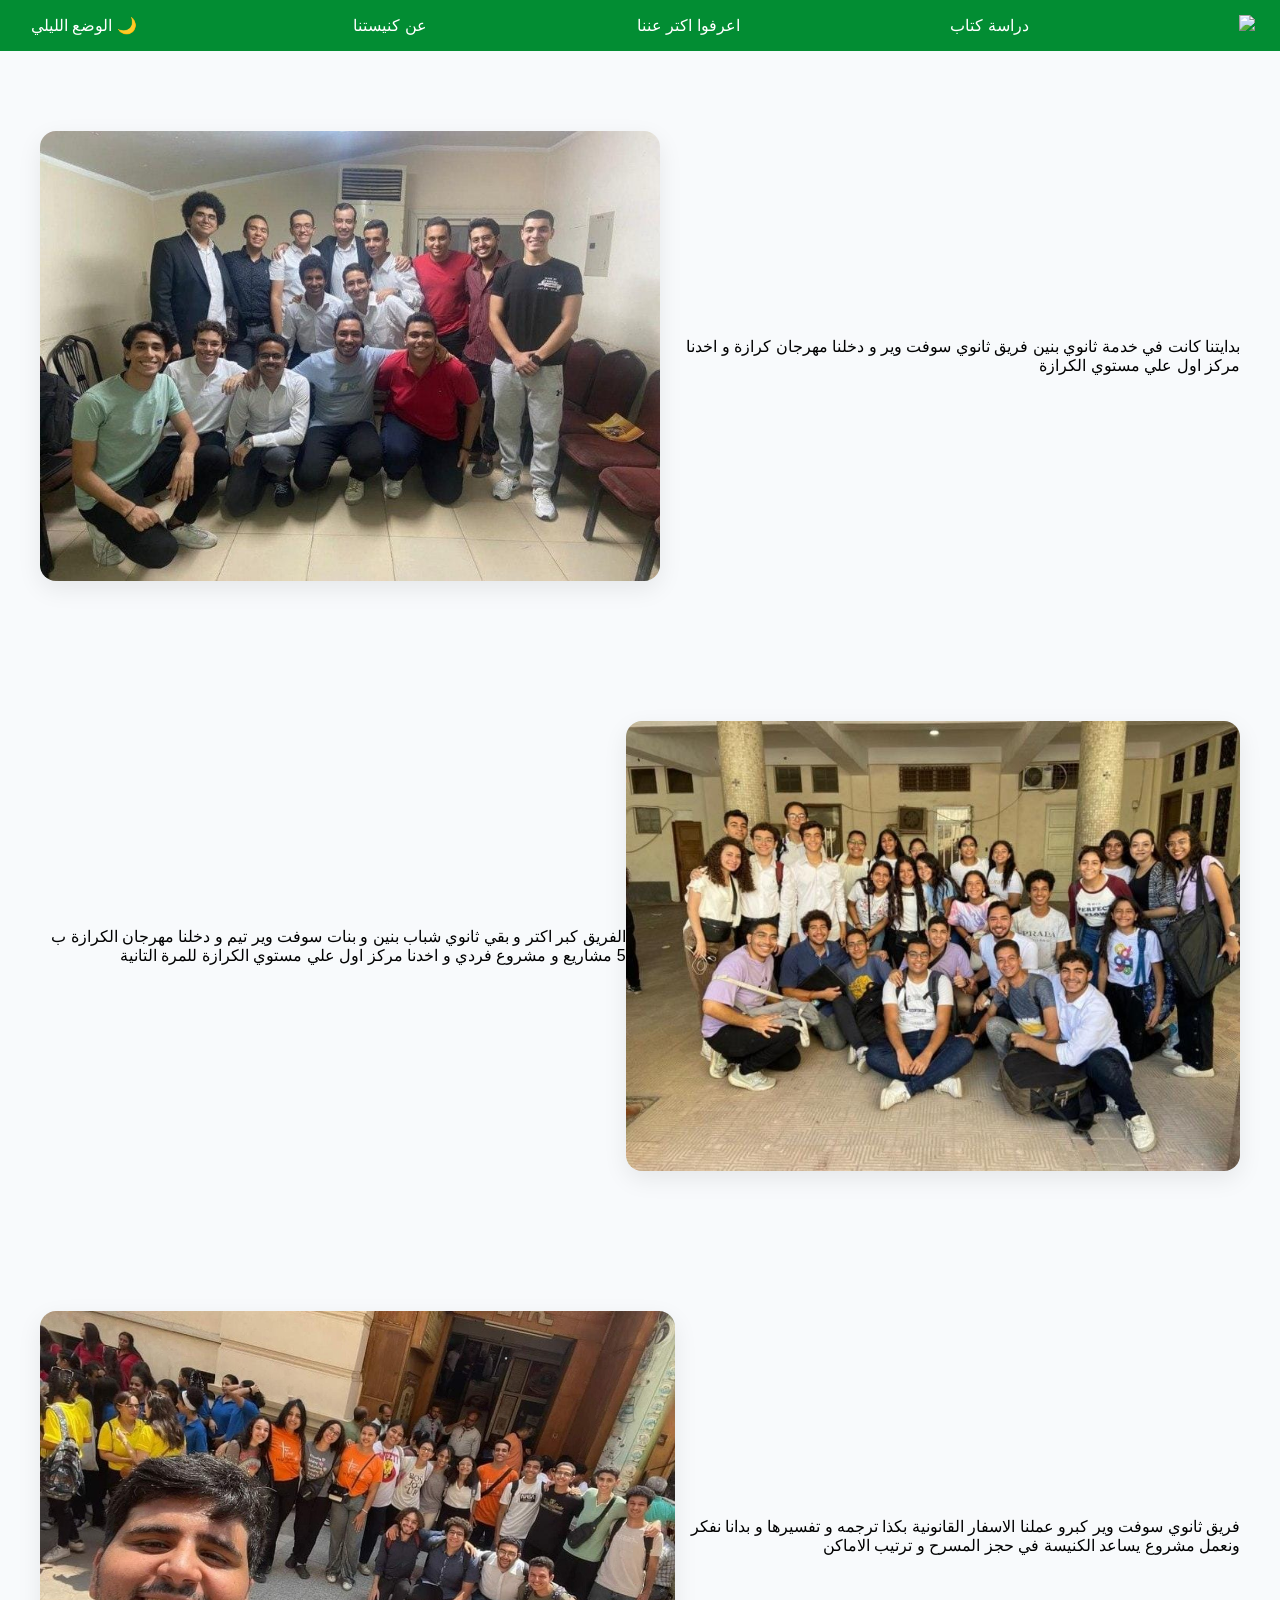
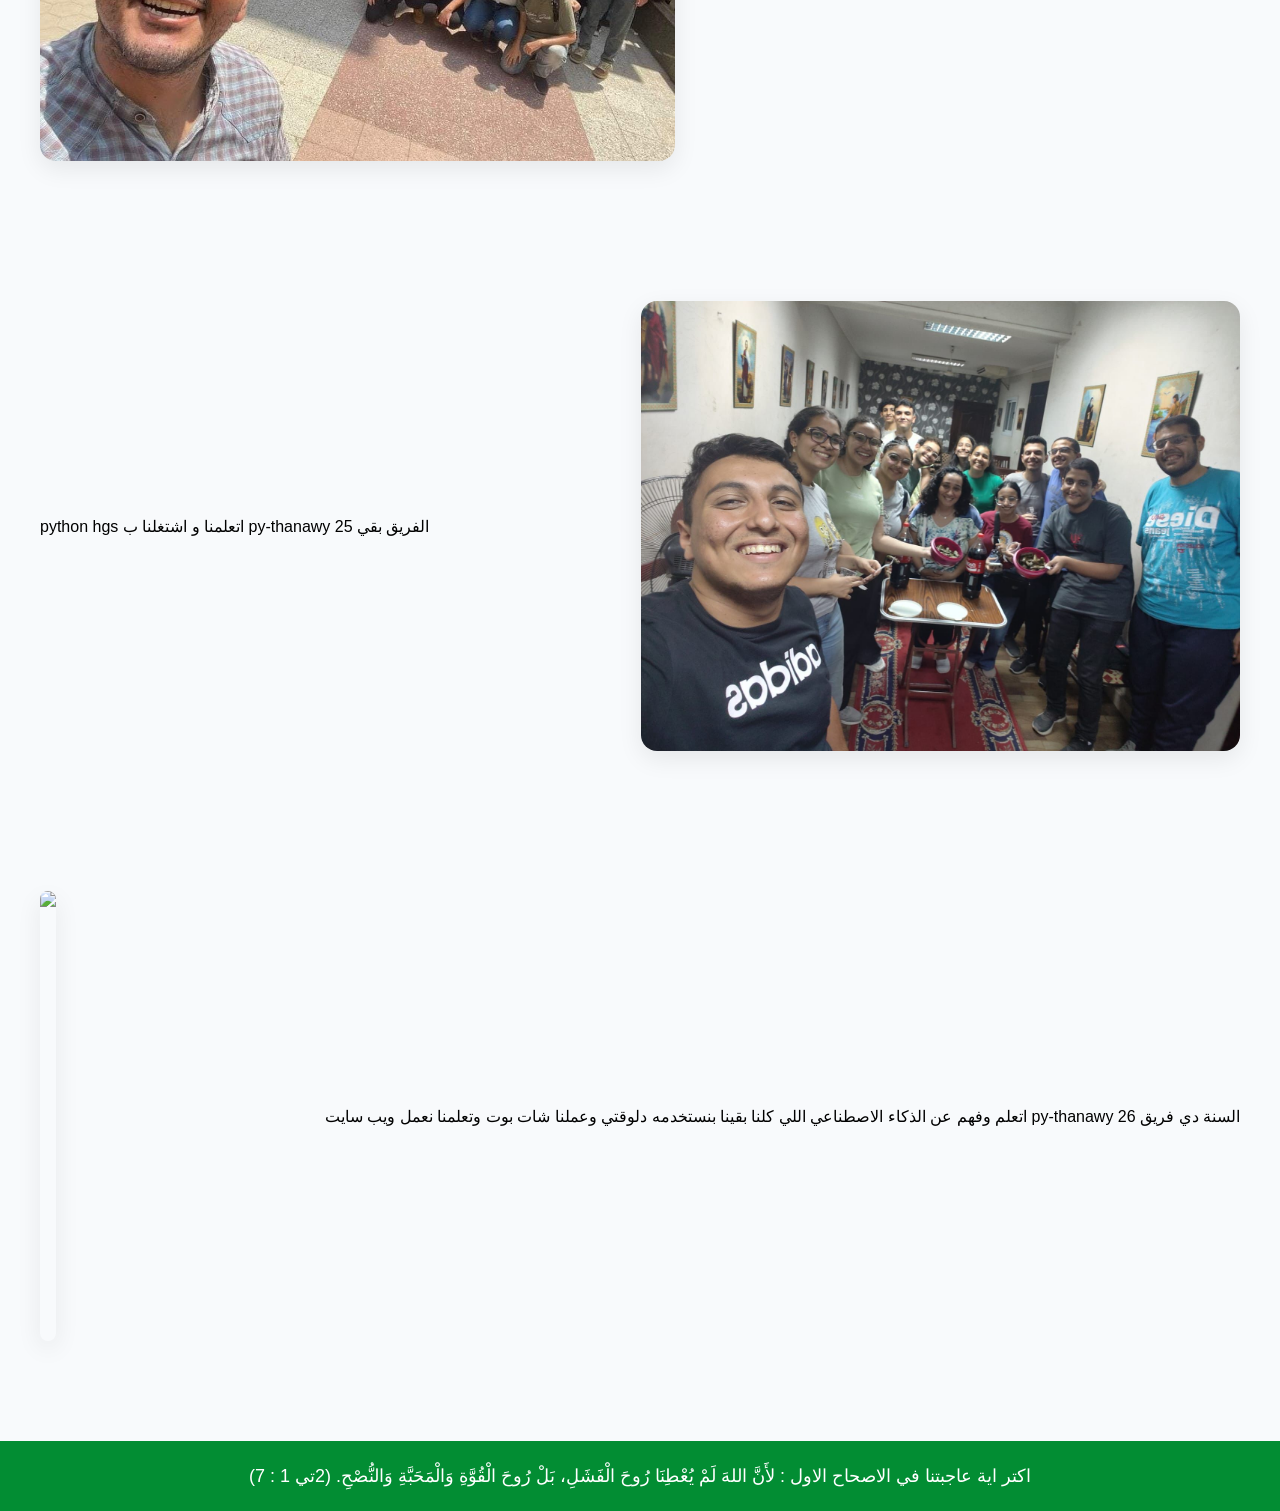
==== aboutUS.html @ cbc5242c "adding about us page and dark mode enhancements" ====
<!DOCTYPE html>
<html lang="ar" dir="rtl">
<head>
    <meta charset="UTF-8">
    <meta name="viewport" content="width=device-width, initial-scale=1.0">
    <title>2تي 1</title>
    <link rel="stylesheet" href="style.css">
</head>
<body>

 <nav class="navbar">
        <ul>
            <div class="logo">
                <a href="index.html"><img src="images/pythonaly_meetings_logo_fixed.svg" class="logoImg"></a>
            </div>
            <li><a href="mocdma  2THI.html">دراسة كتاب</a></li>
            <li><a href="aboutUS.html">اعرفوا اكتر عننا</a></li>
            <li><a href="#">عن كنيستنا</a></li>
            <li><button id="darkmodebtn">🌙الوضع الليلي</button></li>
        </ul>
    </nav>
    <div class="sec-1">
        <p class="sec1Text">
            بدايتنا كانت في خدمة ثانوي بنين فريق ثانوي سوفت وير و دخلنا مهرجان كرازة و اخدنا مركز اول علي مستوي الكرازة
        </p>
        <img src="images/2022.jpeg" class="sec1Img">
    </div>
    <div class="sec-2">
                <img src="images/2023.jpeg" class="sec2Img">

      <p class="sec1Text">
        الفريق كبر اكتر و بقي ثانوي شباب  بنين و بنات سوفت وير تيم و دخلنا مهرجان الكرازة ب 5 مشاريع و مشروع فردي و اخدنا مركز اول علي مستوي الكرازة للمرة التانية
        </p>
    </div>
    <div class="sec-1">
     <p class="sec1Text">فريق ثانوي سوفت وير كبرو عملنا الاسفار القانونية بكذا ترجمه و تفسيرها و بدانا نفكر ونعمل مشروع يساعد الكنيسة في حجز المسرح و ترتيب الاماكن </p>
     <img src="images/2024.jpeg" class="sec1Img">
    </div>
    <div class="sec-2">
     <img src="images/2025.jpeg" class="sec2Img">
     <p class="sec1Text"> الفريق بقي py-thanawy 25 اتعلمنا و اشتغلنا ب python hgs </p>
    </div>
    <div class="sec-1">
     <p class="sec1Text"> السنة دي فريق py-thanawy 26 اتعلم وفهم عن الذكاء الاصطناعي اللي كلنا بقينا بنستخدمه دلوقتي وعملنا شات بوت وتعلمنا نعمل ويب سايت </p>
     <img src="images/" class="sec1Img">
     
    </div>
        <footer class="footer">
        <p>اكتر اية عاجبتنا في الاصحاح الاول : لأَنَّ اللهَ لَمْ يُعْطِنَا رُوحَ الْفَشَلِ، بَلْ رُوحَ الْقُوَّةِ وَالْمَحَبَّةِ وَالنُّصْحِ. <span>(2تي 1 : 7)</span></p>
    </footer>
<script src="script.js"></script>
</body>
</html>
---- style.css ----
* {
    margin: 0;
}

body {
    font-family: 'Segoe UI', Tahoma, Geneva, Verdana, sans-serif;
    background-color: #f8fafc;
    background-color: var(--bg);
}

:root{
    --bg: #f8fafc;
}
body.dark{
    --bg: #0f172a;
}

body.dark {
    background-color: #0f172a;
}


.navbar ul {
    display: flex;
    justify-content: space-between;
    align-items: center;
    list-style: none;
    padding: 15px 25px;
    background-color: #028D33;
}

.navbar li {
    font-size: 16px;
}

.navbar a {
    text-decoration: none;
    color: white;
}

.navbar a:hover {
    color: red;
}

.logo {
    display: flex;
    align-items: center;
}

.logoImg {
    height: 65px;
    width: auto;
}

#darkmodebtn{
    background-color: #028D33;
    border: none;
    color: white;
    font-size: 16px;
    cursor: pointer;
}


.main {
    display: flex;
    justify-content: space-between;
    align-items: center;
    gap: 40px;
    padding: 50px 30px;
    flex-wrap: wrap;
}

.mainImg {
    height: 500px;
    width: auto;
}

.intro {
    max-width: 500px;
}

.intro h1 {
    font-size: 25px;
    color: #028D33;
    margin-bottom: 15px;
}

.intro p {
    font-size: 17px;
    color: red;
}

footer{
    background-color: #028D33;
    color: white;
    text-align: center;
    padding: 20px;
    margin-top: 40px;
}

footer p {
    margin: 4px 0;
    font-size: 18px;
}

.title {
    background: #028D33;
    color: white;
    padding: 40px 20px;
    text-align: center;
    border-radius: 16px;
    margin: 20px auto;
    max-width: 800px;
}

.title h1 {
    font-size: 28px;
    color: white;
    margin-bottom: 10px;
}

.title p {
    font-size: 16px;
    margin-top: 4px;
}

.reading {
    background-color: var(--bg);
    border: 1px solid #e2e8f0;
    border-radius: 12px;
    padding: 30px 25px;
    margin: 25px auto;
    box-shadow: 0 1px 3px rgba(0, 0, 0, 0.06);
}

.reading h3 {
    color: #028D33;
    font-size: 17px;
    margin: 22px 20px 12px 20px;
    padding-bottom: 6px;
    border-bottom: 4px solid #e2e8f0;
}

.verse {
    font-size: 18px;
    margin-bottom: 8px;
    color: #028D33;
}

.num {
    color: red;
    font-weight: bold;
    font-size: 14px;
    margin-left: 6px;
}
.section-title {
    font-size: 22px;
    color: #028D33;
    text-align: center;
    margin: 30px auto 15px auto;
    padding-bottom: 10px;
    border-bottom: 3px solid red;
    max-width: 900px;
}

.boxs {
    display: grid;
    grid-template-columns: repeat(auto-fit, minmax(500px, 1fr));
    gap: 18px;
    margin: 0 auto 40px auto;
    padding: 0 20px;
}

.box {
    background-color: var(--bg);
    border: 1px solid #e2e8f0;
    border-radius: 10px;
    padding: 20px;
    text-align: right;
    transition: 0.2s;
}

.box:hover {
    transform: translateY(-3px);
}

.box h1 {
    font-size: 20px;
    color: #028D33;
    margin-bottom: 10px;
}

.box p, ul{
    font-size: 18px;
    color: #475569;
}
.subtitle{
    color: rgb(63, 60, 60);
    font-size: 20px;
    font-weight: bold;
}
a{
    text-decoration: none;
}

.buttons{
    display: flex;
    justify-content: center;
}
.nextbtn {
    display: block;
    margin: 0 20px 40px;
    background-color: #028D33;
    color: white;
    border: none;
    padding: 12px 30px;
    border-radius: 8px;
    font-size: 16px;
    cursor: pointer;
}

.nextbtn:hover {
    transform: translateY(-2px);
}
.sec-1, .sec-2 {
    display: flex;
    justify-content: space-between;
    align-items: center;
    padding: 60px 40px;
    margin: 20px auto;
}

.sec1-text p , .sec2-text p {
    color: #475569;
    font-size: 16px;
}

.sec1Img , .sec2Img {
    height: 450px;
    width: auto;
    border-radius: 16px;
    box-shadow: 0 8px 24px rgba(0, 0, 0, 0.08);
}
.sec1Img:hover {
 transform: translate(-3px);
}

/*Responsive Design*/
@media (max-width: 1024px) {

    .boxs {
        grid-template-columns: repeat(2, 1fr);
    }

    .mainImg {
        height: 350px;
    }
}

@media (max-width: 700px) {

    .navbar ul {
        flex-wrap: wrap;
        gap: 10px;
        padding: 12px 15px;
    }

    .navbar li {
        font-size: 13px;
    }

    .logoImg {
        height: 40px;
    }

    #darkmodebtn {
        font-size: 13px;
        padding: 6px 10px;
    }

    .main {
        flex-direction: column;
        text-align: center;
        padding: 30px 20px;
    }

    .mainImg {
        height: 220px;
    }

    .intro h1 {
        font-size: 20px;
    }

    .intro p {
        font-size: 15px;
    }

    .title {
        padding: 25px 15px;
        margin: 15px auto;
    }

    .title h1 {
        font-size: 20px;
    }

    .title p {
        font-size: 14px;
    }

    .reading {
        padding: 20px 15px;
        margin: 15px auto;
    }

    .reading h3 {
        font-size: 15px;
        margin: 18px 8px 10px 8px;
    }

    .verse {
        font-size: 15px;
    }

    .section-title {
        font-size: 18px;
    }

    .boxs {
        grid-template-columns: 1fr;
        padding: 0 15px;
    }

    .box h1 {
        font-size: 17px;
    }

    .box p, ul {
        font-size: 15px;
    }

    .subtitle {
        font-size: 17px;
    }

    .nextbtn {
        padding: 10px 20px;
        font-size: 14px;
    }

    footer p {
        font-size: 14px;
    }
}

@media (max-width: 480px) {

    .navbar ul {
        justify-content: center;
        text-align: center;
    }

    .logoImg {
        height: 32px;
    }

    .title h1 {
        font-size: 17px;
    }

    .intro h1 {
        font-size: 18px;
    }

    .mainImg {
        height: 160px;
    }

    .verse {
        font-size: 14px;
    }

    .box h1 {
        font-size: 15px;
    }

    .box p, ul {
        font-size: 14px;
    }

    .nextbtn {
        width: 100%;
        padding: 10px;
    }
}

@media (max-width: 360px) {

    .title h1 {
        font-size: 15px;
    }

    .intro h1 {
        font-size: 16px;
    }

    .verse {
        font-size: 13px;
    }

    .box h1 {
        font-size: 14px;
    }
}
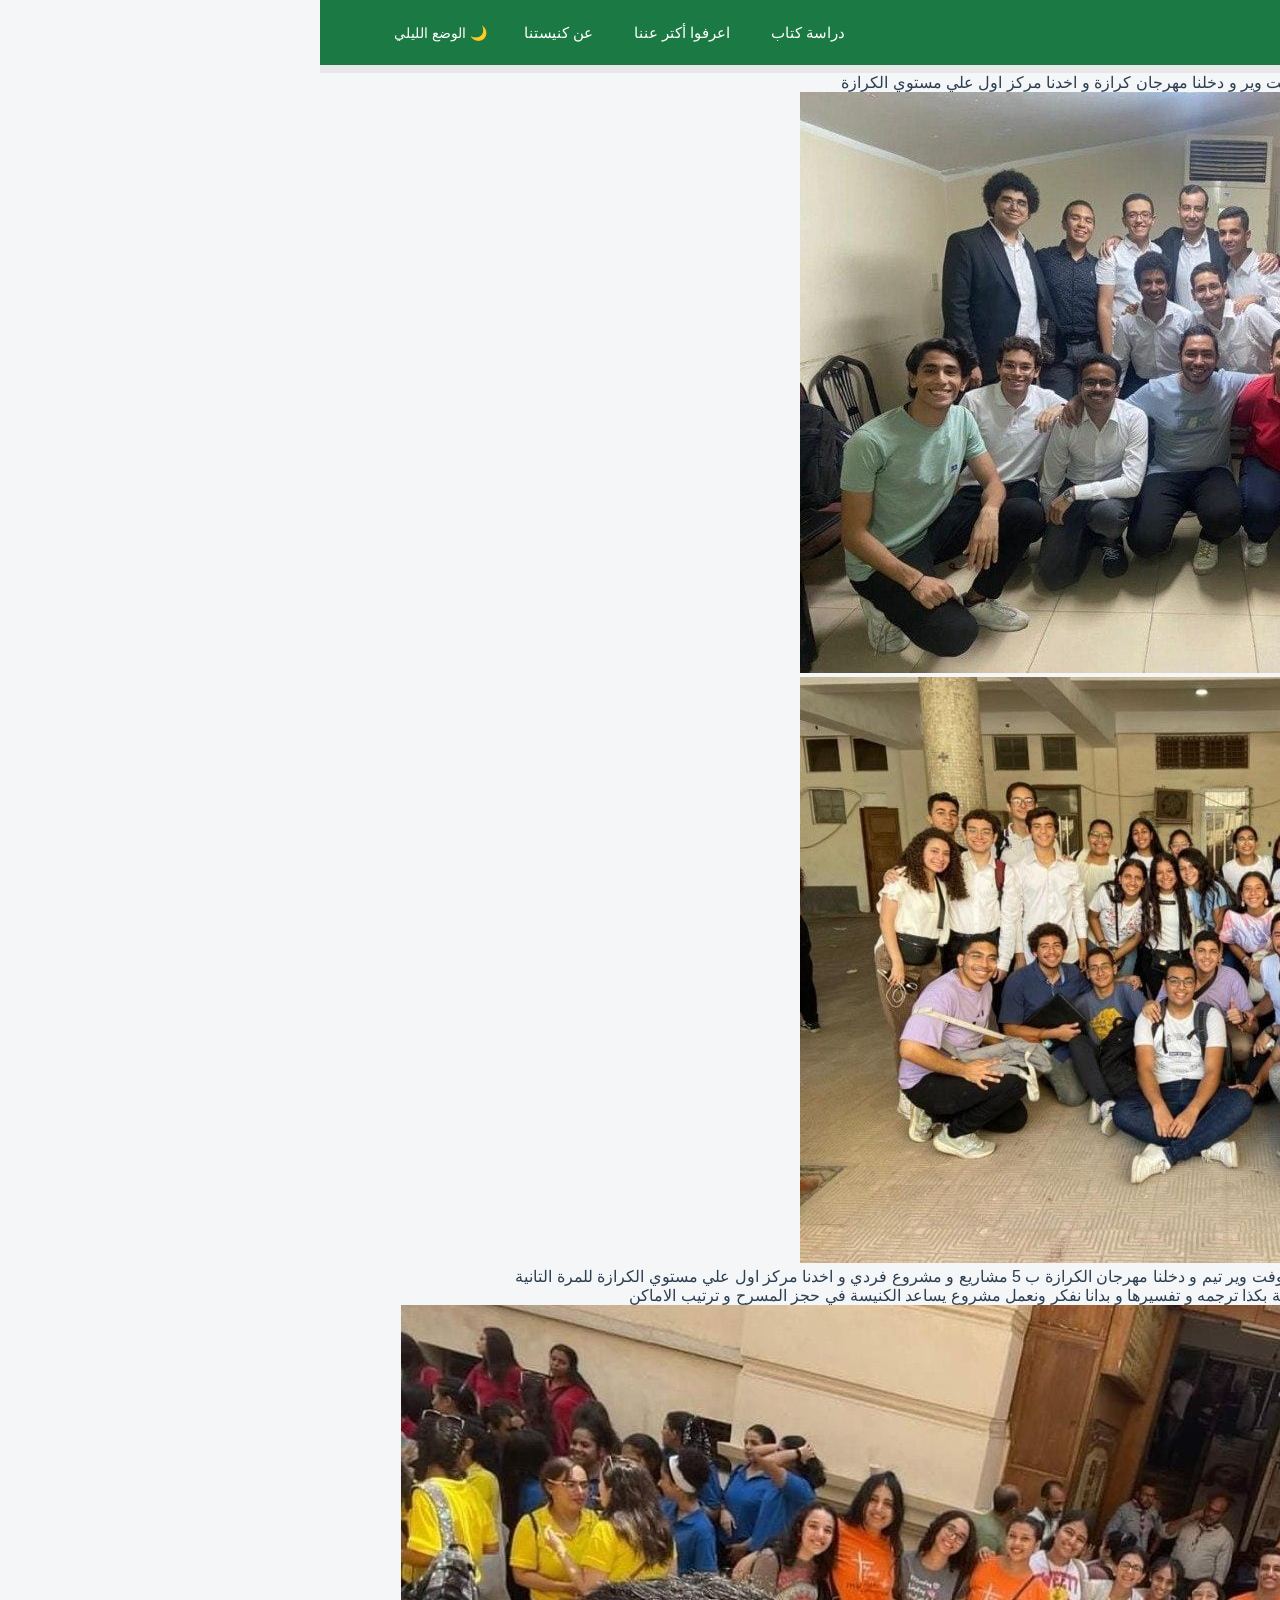
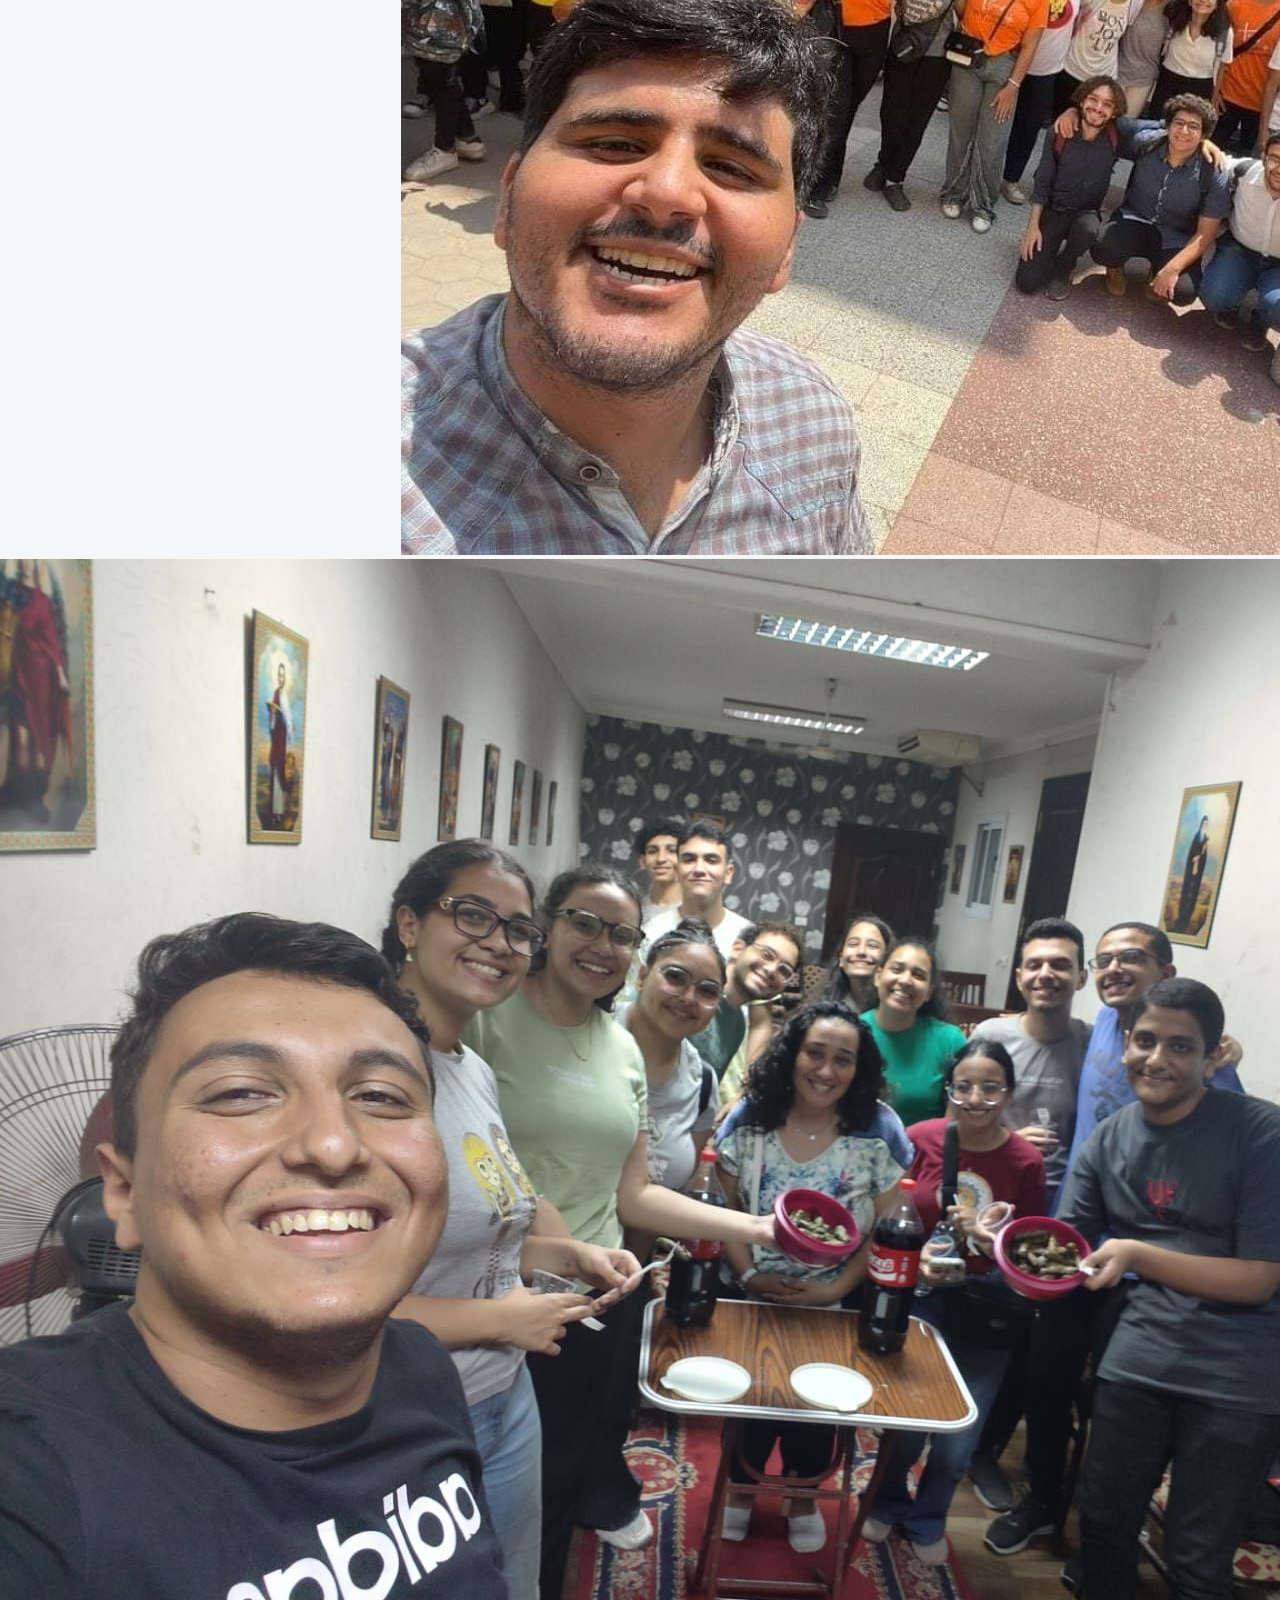
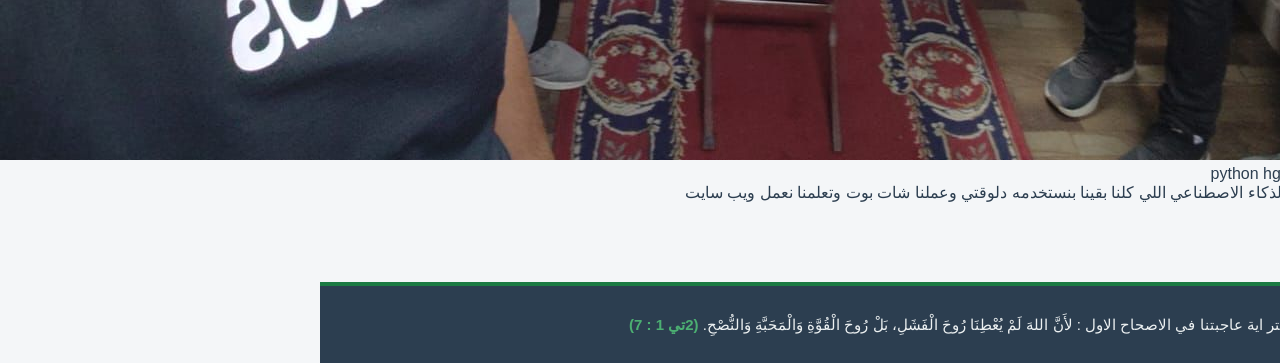
==== commit b8b898a0: "Refactor navigation bar structure and styling" ====
--- a/aboutUS.html
+++ b/aboutUS.html
@@ -8,17 +8,59 @@
 </head>
 <body>
 
- <nav class="navbar">
-        <ul>
-            <div class="logo">
-                <a href="index.html"><img src="images/pythonaly_meetings_logo_fixed.svg" class="logoImg"></a>
-            </div>
-            <li><a href="mocdma  2THI.html">دراسة كتاب</a></li>
-            <li><a href="aboutUS.html">اعرفوا اكتر عننا</a></li>
-            <li><a href="#">عن كنيستنا</a></li>
-            <li><button id="darkmodebtn">🌙الوضع الليلي</button></li>
-        </ul>
-    </nav>
+<nav class="navbar">
+
+
+<div class="nav-container">
+
+    <a href="index.html" class="logo">
+        <img
+            src="images/pythonaly_meetings_logo_fixed.svg"
+            class="logoImg"
+            alt="pythanawy26"
+        >
+    </a>
+
+    <button
+        class="menu-toggle"
+        id="menuToggle"
+        aria-label="فتح القائمة"
+        aria-expanded="false"
+    >
+        ☰
+    </button>
+
+    <ul class="nav-links" id="navLinks">
+
+        <li>
+            <a href="mocdma  2THI.html">
+                دراسة كتاب
+            </a>
+        </li>
+
+        <li>
+            <a href="aboutUS.html">
+                اعرفوا أكتر عننا
+            </a>
+        </li>
+
+        <li>
+            <a href="kenestna.html">
+                عن كنيستنا
+            </a>
+        </li>
+
+        <li>
+            <button id="darkmodebtn" aria-pressed="false">
+                🌙 الوضع الليلي
+            </button>
+        </li>
+
+    </ul>
+
+</div>
+</nav>
+
     <div class="sec-1">
         <p class="sec1Text">
             بدايتنا كانت في خدمة ثانوي بنين فريق ثانوي سوفت وير و دخلنا مهرجان كرازة و اخدنا مركز اول علي مستوي الكرازة
@@ -50,4 +92,4 @@
     </footer>
 <script src="script.js"></script>
 </body>
-</html>+</html>
--- a/style.css
+++ b/style.css
@@ -1,415 +1,1090 @@
 * {
     margin: 0;
+    padding: 0;
+    box-sizing: border-box;
+}
+
+:root {
+    --page-bg: #f4f6f8;
+    --surface: #ffffff;
+    --heading: #2c3e50;
+    --border: #edf2f7;
+    --body-text: #555555;
+    --green: #1b7a43;
+    --red: #b8282b;
+    --nav-border: #e8e8e8;
+    --shadow: 0 8px 25px rgba(0, 0, 0, 0.06);
 }
 
 body {
-    font-family: 'Segoe UI', Tahoma, Geneva, Verdana, sans-serif;
-    background-color: #f8fafc;
-    background-color: var(--bg);
-}
-
-:root{
-    --bg: #f8fafc;
-}
-body.dark{
-    --bg: #0f172a;
+    font-family: "Segoe UI", Tahoma, Geneva, Verdana, sans-serif;
+    background-color: var(--page-bg);
+    color: var(--heading);
+    direction: rtl;
+    min-height: 100vh;
+    overflow-x: hidden;
+    transition: background-color 0.3s ease, color 0.3s ease;
 }
 
 body.dark {
-    background-color: #0f172a;
-}
-
-
-.navbar ul {
+    --page-bg: #0f172a;
+    --surface: #1e293b;
+    --heading: #f8fafc;
+    --border: #334155;
+    --body-text: #cbd5e1;
+    --nav-border: #334155;
+    --shadow: 0 8px 25px rgba(0, 0, 0, 0.25);
+}
+
+.navbar {
+    width: 100%;
+    background-color: var(--green);
+    position: relative;
+    z-index: 1000;
+    border-bottom: 8px solid var(--nav-border);
+}
+
+.nav-container {
+    width: 100%;
+    max-width: 1200px;
+    min-height: 65px;
+    margin: 0 auto;
+    padding: 0 20px;
     display: flex;
+    align-items: center;
     justify-content: space-between;
-    align-items: center;
-    list-style: none;
-    padding: 15px 25px;
-    background-color: #028D33;
-}
-
-.navbar li {
-    font-size: 16px;
-}
-
-.navbar a {
-    text-decoration: none;
-    color: white;
-}
-
-.navbar a:hover {
-    color: red;
+    gap: 20px;
 }
 
 .logo {
     display: flex;
     align-items: center;
-}
-
+    flex-shrink: 0;
+}
+
+.logo a {
+    display: flex;
+    align-items: center;
+}
+
+.logo img,
 .logoImg {
-    height: 65px;
+    height: 48px;
     width: auto;
-}
-
-#darkmodebtn{
-    background-color: #028D33;
+    display: block;
+}
+
+.nav-links {
+    display: flex;
+    align-items: center;
+    justify-content: center;
+    gap: 5px;
+    list-style: none;
+    margin: 0;
+    padding: 0;
+}
+
+.nav-links li {
+    display: flex;
+    align-items: center;
+}
+
+.nav-links a {
+    color: white;
+    text-decoration: none;
+    font-size: 15px;
+    font-weight: 500;
+    display: block;
+    padding: 20px 18px;
+    border-radius: 8px;
+    transition: background-color 0.3s ease, transform 0.3s ease;
+}
+
+.nav-links a:hover {
+    background-color: rgba(255, 255, 255, 0.12);
+}
+
+#darkmodebtn {
+    border: none;
+    background: transparent;
+    color: white;
+    cursor: pointer;
+    font-size: 14px;
+    padding: 10px 14px;
+    border-radius: 8px;
+    font-family: inherit;
+    transition: background-color 0.3s ease, transform 0.3s ease;
+}
+
+#darkmodebtn:hover {
+    background-color: rgba(255, 255, 255, 0.12);
+}
+
+.menu-toggle {
+    display: none;
+    background: transparent;
     border: none;
     color: white;
+    font-size: 28px;
+    cursor: pointer;
+    padding: 5px;
+}
+
+main {
+    width: 100%;
+}
+
+.body {
+    max-width: 1100px;
+    min-height: 420px;
+    margin: 45px auto 35px;
+    padding: 45px 40px;
+    display: flex;
+    align-items: center;
+    justify-content: space-between;
+    gap: 40px;
+    background-color: var(--surface);
+    border-radius: 22px;
+    border-top: 5px solid var(--green);
+    box-shadow: var(--shadow);
+}
+
+.intro {
+    flex: 1;
+    text-align: right;
+}
+
+.intro h1 {
+    color: var(--green);
+    font-size: 34px;
+    line-height: 1.6;
+    margin-bottom: 20px;
+}
+
+.intro p {
+    color: var(--body-text);
+    font-size: 18px;
+    line-height: 2;
+    font-weight: 500;
+}
+
+.bodyimg {
+    width: 280px;
+    max-width: 35%;
+    height: auto;
+    display: block;
+}
+
+.features-section {
+    max-width: 1100px;
+    margin: 50px auto;
+    padding: 0 20px;
+}
+
+.section-title {
+    text-align: center;
+    font-size: 28px;
+    color: var(--heading);
+    margin: 35px auto;
+    font-weight: 700;
+    line-height: 1.6;
+}
+
+.cards-container {
+    display: grid;
+    grid-template-columns: repeat(3, 1fr);
+    gap: 25px;
+}
+
+.card {
+    background-color: var(--surface);
+    padding: 30px 25px;
+    min-height: 210px;
+    border-radius: 16px;
+    border: 1px solid var(--border);
+    border-top: 5px solid var(--green);
+    box-shadow: var(--shadow);
+    text-align: center;
+    transition: transform 0.3s ease, box-shadow 0.3s ease, border-top-color 0.3s ease;
+}
+
+.card:hover {
+    transform: translateY(-7px);
+    border-top-color: var(--red);
+    box-shadow: 0 12px 30px rgba(0, 0, 0, 0.1);
+}
+
+.card h3 {
+    color: var(--green);
+    font-size: 21px;
+    margin-bottom: 15px;
+    line-height: 1.5;
+}
+
+.card p {
+    color: var(--body-text);
     font-size: 16px;
+    line-height: 1.9;
+}
+
+.gallery-section {
+    max-width: 1100px;
+    margin: 60px auto;
+    padding: 0 20px;
+}
+
+.slider {
+    position: relative;
+    display: flex;
+    align-items: center;
+    gap: 15px;
+}
+
+.slider-window {
+    width: 100%;
+    overflow: hidden;
+    border-radius: 18px;
+}
+
+.slider-track {
+    display: flex;
+    direction: ltr;
+    transition: transform 0.5s ease;
+}
+
+.slide {
+    min-width: 100%;
+    flex-shrink: 0;
+}
+
+.slide img {
+    display: block;
+    width: 100%;
+    height: 500px;
+    object-fit: cover;
+    border-radius: 18px;
+}
+
+.slider-btn {
+    flex-shrink: 0;
+    width: 45px;
+    height: 45px;
+    border: none;
+    border-radius: 50%;
+    background-color: var(--green);
+    color: white;
+    font-size: 22px;
     cursor: pointer;
-}
-
-
-.main {
+    transition: background-color 0.3s ease, transform 0.3s ease;
+}
+
+.slider-btn:hover {
+    background-color: var(--red);
+    transform: scale(1.08);
+}
+
+.slider-dots {
     display: flex;
-    justify-content: space-between;
+    justify-content: center;
     align-items: center;
-    gap: 40px;
-    padding: 50px 30px;
-    flex-wrap: wrap;
-}
-
-.mainImg {
-    height: 500px;
-    width: auto;
-}
-
-.intro {
-    max-width: 500px;
-}
-
-.intro h1 {
-    font-size: 25px;
-    color: #028D33;
+    gap: 8px;
+    margin-top: 18px;
+}
+
+.slider-dots button {
+    width: 10px;
+    height: 10px;
+    padding: 0;
+    border: none;
+    border-radius: 50%;
+    background-color: #cbd5e1;
+    cursor: pointer;
+    transition: 0.3s ease;
+}
+
+.slider-dots button.active {
+    width: 25px;
+    border-radius: 10px;
+    background-color: var(--green);
+}
+
+.team-section {
+    max-width: 1100px;
+    margin: 60px auto;
+    padding: 0 20px;
+}
+
+.team-container {
+    display: grid;
+    grid-template-columns: repeat(4, 1fr);
+    gap: 20px;
+}
+
+.team-card {
+    background-color: var(--surface);
+    min-height: 110px;
+    padding: 25px 15px;
+    border-radius: 16px;
+    border: 1px solid var(--border);
+    border-bottom: 5px solid var(--green);
+    box-shadow: var(--shadow);
+    display: flex;
+    align-items: center;
+    justify-content: center;
+    text-align: center;
+    transition: 0.3s ease;
+}
+
+.team-card:hover {
+    transform: translateY(-5px);
+    border-bottom-color: var(--red);
+}
+
+.team-card h3 {
+    color: var(--green);
+    font-size: 20px;
+}
+
+.title {
+    max-width: 1100px;
+    margin: 40px auto 25px;
+    padding: 30px 20px;
+    background-color: var(--surface);
+    border-radius: 20px;
+    border-top: 5px solid var(--green);
+    box-shadow: var(--shadow);
+    text-align: center;
+}
+
+.title h1 {
+    color: var(--green);
+    font-size: 30px;
+    font-weight: 700;
+    line-height: 1.5;
+}
+
+.title p {
+    color: var(--body-text);
+    font-size: 17px;
+    line-height: 1.8;
+    margin-top: 5px;
+}
+
+.reading {
+    max-width: 1100px;
+    margin: 40px auto;
+    padding: 35px 40px;
+    background-color: var(--surface);
+    border-radius: 20px;
+    border-top: 5px solid var(--green);
+    box-shadow: var(--shadow);
+}
+
+.reading h3 {
+    color: var(--green);
+    font-size: 23px;
+    margin: 25px 0 15px;
+    padding-bottom: 10px;
+    border-bottom: 2px solid var(--border);
+}
+
+.reading h3:first-child {
+    margin-top: 0;
+}
+
+.verse {
+    color: var(--body-text);
+    font-size: 17px;
+    line-height: 2.1;
+    margin-bottom: 10px;
+    text-align: right;
+}
+
+.num {
+    display: inline-flex;
+    align-items: center;
+    justify-content: center;
+    width: 28px;
+    height: 28px;
+    margin-left: 8px;
+    background-color: var(--green);
+    color: white;
+    border-radius: 50%;
+    font-size: 13px;
+    font-weight: 700;
+    vertical-align: middle;
+}
+
+.boxs {
+    max-width: 1100px;
+    margin: 40px auto 50px;
+    padding: 0 20px;
+    display: grid;
+    grid-template-columns: repeat(2, 1fr);
+    gap: 25px;
+}
+
+.box {
+    background-color: var(--surface);
+    padding: 30px 25px;
+    border-radius: 16px;
+    border: 1px solid var(--border);
+    border-top: 5px solid var(--green);
+    box-shadow: var(--shadow);
+    transition: transform 0.3s ease, box-shadow 0.3s ease, border-top-color 0.3s ease;
+}
+
+.box:hover {
+    transform: translateY(-7px);
+    box-shadow: 0 12px 28px rgba(0, 0, 0, 0.09);
+    border-top-color: var(--red);
+}
+
+.box h1 {
+    color: var(--green);
+    font-size: 21px;
     margin-bottom: 15px;
-}
-
-.intro p {
-    font-size: 17px;
-    color: red;
-}
-
-footer{
-    background-color: #028D33;
+    font-weight: 700;
+    line-height: 1.5;
+}
+
+.box p {
+    color: var(--body-text);
+    font-size: 16px;
+    line-height: 1.9;
+    font-weight: 500;
+}
+
+.buttons {
+    display: flex;
+    justify-content: center;
+    align-items: center;
+    gap: 20px;
+    margin: 20px auto 40px;
+}
+
+.nextbtn {
+    display: block;
+    padding: 14px 35px;
+    border: none;
+    border-radius: 10px;
+    background-color: var(--green);
+    color: white;
+    font-family: inherit;
+    font-size: 16px;
+    font-weight: 700;
+    cursor: pointer;
+    box-shadow: 0 6px 15px rgba(27, 122, 67, 0.2);
+    transition: background-color 0.3s ease, transform 0.3s ease, box-shadow 0.3s ease;
+}
+
+.nextbtn:hover {
+    background-color: var(--red);
+    transform: translateY(-3px);
+}
+
+.church-header {
+    max-width: 1100px;
+    margin: 40px auto 25px;
+    padding: 35px 20px;
+    background-color: var(--surface);
+    border-radius: 20px;
+    border-top: 5px solid var(--green);
+    box-shadow: var(--shadow);
+    text-align: center;
+}
+
+.church-header h1 {
+    color: var(--green);
+    font-size: 30px;
+    line-height: 1.7;
+}
+
+.church-intro {
+    max-width: 1100px;
+    margin: 55px auto 30px;
+    padding: 0 20px;
+    text-align: center;
+}
+
+.church-intro h2 {
+    color: var(--heading);
+    font-size: 27px;
+    font-weight: 700;
+    line-height: 1.6;
+}
+
+.divider {
+    width: 80px;
+    height: 4px;
+    background-color: var(--green);
+    border-radius: 10px;
+    margin: 12px auto 0;
+}
+
+.boxes-container {
+    max-width: 1100px;
+    margin: 30px auto 60px;
+    padding: 0 20px;
+    display: grid;
+    grid-template-columns: repeat(2, 1fr);
+    gap: 25px;
+}
+
+.info-box {
+    background-color: var(--surface);
+    padding: 30px 25px;
+    border-radius: 16px;
+    border: 1px solid var(--border);
+    border-top: 5px solid var(--green);
+    box-shadow: var(--shadow);
+    transition: transform 0.3s ease, box-shadow 0.3s ease, border-top-color 0.3s ease;
+    overflow: hidden;
+}
+
+.info-box:hover {
+    transform: translateY(-7px);
+    box-shadow: 0 12px 28px rgba(0, 0, 0, 0.09);
+    border-top-color: var(--red);
+}
+
+.info-box h3 {
+    color: var(--green);
+    font-size: 21px;
+    margin-bottom: 15px;
+    font-weight: 700;
+    line-height: 1.6;
+}
+
+.info-box p {
+    color: var(--body-text);
+    font-size: 16px;
+    line-height: 1.9;
+    font-weight: 500;
+}
+
+.info-box ul {
+    padding-right: 22px;
+    margin-top: 10px;
+}
+
+.info-box li {
+    color: var(--body-text);
+    font-size: 16px;
+    line-height: 1.9;
+    margin-bottom: 5px;
+}
+
+.church-image {
+    display: block;
+    width: 100%;
+    max-width: 450px;
+    height: 280px;
+    object-fit: cover;
+    margin: 25px auto 0;
+    border-radius: 14px;
+    border: 3px solid var(--border);
+    box-shadow: 0 6px 18px rgba(0, 0, 0, 0.08);
+}
+
+.site-footer,
+.footer {
+    background-color: #2c3e50;
     color: white;
     text-align: center;
-    padding: 20px;
-    margin-top: 40px;
-}
-
-footer p {
-    margin: 4px 0;
-    font-size: 18px;
-}
-
-.title {
-    background: #028D33;
-    color: white;
-    padding: 40px 20px;
-    text-align: center;
-    border-radius: 16px;
-    margin: 20px auto;
-    max-width: 800px;
-}
-
-.title h1 {
-    font-size: 28px;
-    color: white;
-    margin-bottom: 10px;
-}
-
-.title p {
-    font-size: 16px;
-    margin-top: 4px;
-}
-
-.reading {
-    background-color: var(--bg);
-    border: 1px solid #e2e8f0;
-    border-radius: 12px;
-    padding: 30px 25px;
-    margin: 25px auto;
-    box-shadow: 0 1px 3px rgba(0, 0, 0, 0.06);
-}
-
-.reading h3 {
-    color: #028D33;
-    font-size: 17px;
-    margin: 22px 20px 12px 20px;
-    padding-bottom: 6px;
-    border-bottom: 4px solid #e2e8f0;
-}
-
-.verse {
-    font-size: 18px;
-    margin-bottom: 8px;
-    color: #028D33;
-}
-
-.num {
-    color: red;
-    font-weight: bold;
-    font-size: 14px;
-    margin-left: 6px;
-}
-.section-title {
-    font-size: 22px;
-    color: #028D33;
-    text-align: center;
-    margin: 30px auto 15px auto;
-    padding-bottom: 10px;
-    border-bottom: 3px solid red;
-    max-width: 900px;
-}
-
-.boxs {
-    display: grid;
-    grid-template-columns: repeat(auto-fit, minmax(500px, 1fr));
-    gap: 18px;
-    margin: 0 auto 40px auto;
-    padding: 0 20px;
-}
-
-.box {
-    background-color: var(--bg);
-    border: 1px solid #e2e8f0;
-    border-radius: 10px;
-    padding: 20px;
-    text-align: right;
-    transition: 0.2s;
-}
-
-.box:hover {
-    transform: translateY(-3px);
-}
-
-.box h1 {
-    font-size: 20px;
-    color: #028D33;
-    margin-bottom: 10px;
-}
-
-.box p, ul{
-    font-size: 18px;
-    color: #475569;
-}
-.subtitle{
-    color: rgb(63, 60, 60);
-    font-size: 20px;
-    font-weight: bold;
-}
-a{
-    text-decoration: none;
-}
-
-.buttons{
-    display: flex;
-    justify-content: center;
-}
-.nextbtn {
-    display: block;
-    margin: 0 20px 40px;
-    background-color: #028D33;
-    color: white;
-    border: none;
-    padding: 12px 30px;
-    border-radius: 8px;
-    font-size: 16px;
-    cursor: pointer;
-}
-
-.nextbtn:hover {
-    transform: translateY(-2px);
-}
-.sec-1, .sec-2 {
-    display: flex;
-    justify-content: space-between;
-    align-items: center;
-    padding: 60px 40px;
-    margin: 20px auto;
-}
-
-.sec1-text p , .sec2-text p {
-    color: #475569;
-    font-size: 16px;
-}
-
-.sec1Img , .sec2Img {
-    height: 450px;
-    width: auto;
-    border-radius: 16px;
-    box-shadow: 0 8px 24px rgba(0, 0, 0, 0.08);
-}
-.sec1Img:hover {
- transform: translate(-3px);
-}
-
-/*Responsive Design*/
-@media (max-width: 1024px) {
+    padding: 25px 20px;
+    margin-top: 60px;
+    border-top: 4px solid var(--green);
+}
+
+.footer-content {
+    max-width: 1100px;
+    margin: 0 auto;
+}
+
+.footer p,
+.footer-content p {
+    font-size: 15px;
+    line-height: 1.8;
+    color: #ecf0f1;
+}
+
+.footer span,
+.footer-content span {
+    color: #4caf72;
+    font-weight: 700;
+}
+
+body.dark .body,
+body.dark .title,
+body.dark .reading,
+body.dark .church-header {
+    box-shadow: 0 10px 30px rgba(0, 0, 0, 0.25);
+}
+
+body.dark .card,
+body.dark .box,
+body.dark .info-box,
+body.dark .team-card {
+    box-shadow: 0 8px 20px rgba(0, 0, 0, 0.2);
+}
+
+body.dark .church-image {
+    box-shadow: 0 6px 18px rgba(0, 0, 0, 0.25);
+}
+
+@media (max-width: 900px) {
+    .nav-container {
+        min-height: 65px;
+    }
+
+    .nav-links {
+        gap: 0;
+    }
+
+    .nav-links a {
+        padding: 18px 12px;
+        font-size: 14px;
+    }
+
+    .cards-container {
+        grid-template-columns: repeat(2, 1fr);
+    }
+
+    .team-container {
+        grid-template-columns: repeat(3, 1fr);
+    }
+
+    .body {
+        width: calc(100% - 30px);
+    }
+
+    .title,
+    .reading,
+    .church-header {
+        width: calc(100% - 30px);
+    }
+}
+
+@media (max-width: 768px) {
+    .navbar {
+        border-bottom-width: 5px;
+    }
+
+    .nav-container {
+        min-height: 65px;
+        padding: 10px 18px;
+        flex-wrap: wrap;
+    }
+
+    .logo img,
+    .logoImg {
+        height: 45px;
+    }
+
+    .menu-toggle {
+        display: block;
+    }
+
+    .nav-links {
+        display: none;
+        width: 100%;
+        flex-direction: column;
+        align-items: stretch;
+        gap: 5px;
+        padding: 10px 0;
+        order: 3;
+    }
+
+    .nav-links.active {
+        display: flex;
+    }
+
+    .nav-links li {
+        width: 100%;
+        display: block;
+    }
+
+    .nav-links a {
+        width: 100%;
+        padding: 13px 15px;
+        text-align: center;
+    }
+
+    #darkmodebtn {
+        width: 100%;
+        padding: 12px 15px;
+    }
+
+    .body {
+        min-height: auto;
+        margin: 25px auto 20px;
+        padding: 30px 20px;
+        flex-direction: column;
+        text-align: center;
+        gap: 25px;
+        border-radius: 16px;
+    }
+
+    .intro {
+        text-align: center;
+    }
+
+    .intro h1 {
+        font-size: 25px;
+    }
+
+    .intro p {
+        font-size: 15px;
+        line-height: 1.9;
+    }
+
+    .bodyimg {
+        width: 220px;
+        max-width: 70%;
+    }
+
+    .features-section,
+    .gallery-section,
+    .team-section {
+        width: 100%;
+        padding: 0 15px;
+        margin: 40px auto;
+    }
+
+    .section-title {
+        font-size: 24px;
+        margin: 30px auto;
+    }
+
+    .cards-container {
+        grid-template-columns: 1fr;
+        gap: 18px;
+    }
+
+    .card {
+        padding: 25px 20px;
+        min-height: auto;
+    }
+
+    .card h3 {
+        font-size: 20px;
+    }
+
+    .card p {
+        font-size: 15px;
+    }
+
+    .slider {
+        gap: 8px;
+    }
+
+    .slide img {
+        height: 330px;
+    }
+
+    .slider-btn {
+        width: 38px;
+        height: 38px;
+        font-size: 18px;
+    }
+
+    .team-container {
+        grid-template-columns: repeat(2, 1fr);
+        gap: 15px;
+    }
+
+    .team-card {
+        min-height: 90px;
+    }
+
+    .title {
+        margin: 25px auto 20px;
+        padding: 25px 18px;
+        border-radius: 16px;
+    }
+
+    .title h1 {
+        font-size: 24px;
+    }
+
+    .title p {
+        font-size: 15px;
+    }
+
+    .reading {
+        margin: 25px auto;
+        padding: 25px 18px;
+        border-radius: 16px;
+    }
+
+    .reading h3 {
+        font-size: 20px;
+    }
+
+    .verse {
+        font-size: 15px;
+        line-height: 2;
+    }
+
+    .num {
+        width: 25px;
+        height: 25px;
+        font-size: 12px;
+        margin-left: 6px;
+    }
 
     .boxs {
-        grid-template-columns: repeat(2, 1fr);
-    }
-
-    .mainImg {
-        height: 350px;
-    }
-}
-
-@media (max-width: 700px) {
-
-    .navbar ul {
-        flex-wrap: wrap;
-        gap: 10px;
-        padding: 12px 15px;
-    }
-
-    .navbar li {
+        grid-template-columns: 1fr;
+        width: 100%;
+        padding: 0 15px;
+        gap: 18px;
+        margin: 30px auto 40px;
+    }
+
+    .box {
+        padding: 25px 20px;
+        text-align: center;
+    }
+
+    .box h1 {
+        font-size: 20px;
+    }
+
+    .box p {
+        font-size: 15px;
+    }
+
+    .buttons {
+        flex-direction: column;
+        gap: 12px;
+    }
+
+    .buttons .nextbtn {
+        width: 220px;
+    }
+
+    .church-header {
+        margin: 25px auto 20px;
+        padding: 25px 18px;
+        border-radius: 16px;
+    }
+
+    .church-header h1 {
+        font-size: 24px;
+    }
+
+    .church-intro {
+        width: 100%;
+        margin: 40px auto 25px;
+        padding: 0 15px;
+    }
+
+    .church-intro h2 {
+        font-size: 23px;
+    }
+
+    .boxes-container {
+        grid-template-columns: 1fr;
+        width: 100%;
+        padding: 0 15px;
+        gap: 18px;
+        margin: 25px auto 45px;
+    }
+
+    .info-box {
+        padding: 25px 20px;
+        text-align: center;
+    }
+
+    .info-box h3 {
+        font-size: 20px;
+    }
+
+    .info-box p,
+    .info-box li {
+        font-size: 15px;
+        line-height: 1.9;
+    }
+
+    .info-box ul {
+        padding-right: 20px;
+        text-align: right;
+    }
+
+    .church-image {
+        height: 240px;
+        margin-top: 20px;
+    }
+
+    .site-footer,
+    .footer {
+        margin-top: 40px;
+        padding: 22px 15px;
+    }
+
+    .footer p,
+    .footer-content p {
         font-size: 13px;
     }
-
+}
+
+@media (max-width: 480px) {
+    .nav-container {
+        padding: 9px 10px;
+    }
+
+    .logo img,
     .logoImg {
         height: 40px;
     }
 
-    #darkmodebtn {
-        font-size: 13px;
-        padding: 6px 10px;
-    }
-
-    .main {
-        flex-direction: column;
-        text-align: center;
-        padding: 30px 20px;
-    }
-
-    .mainImg {
-        height: 220px;
+    .menu-toggle {
+        font-size: 25px;
+    }
+
+    .body {
+        width: calc(100% - 20px);
+        padding: 25px 15px;
     }
 
     .intro h1 {
-        font-size: 20px;
+        font-size: 21px;
     }
 
     .intro p {
-        font-size: 15px;
+        font-size: 14px;
+    }
+
+    .bodyimg {
+        width: 180px;
+    }
+
+    .features-section,
+    .gallery-section,
+    .team-section {
+        padding: 0 10px;
+    }
+
+    .section-title {
+        font-size: 21px;
+        margin: 25px auto;
+    }
+
+    .slide img {
+        height: 250px;
+    }
+
+    .slider-btn {
+        width: 32px;
+        height: 32px;
+        font-size: 16px;
+    }
+
+    .team-container {
+        grid-template-columns: 1fr 1fr;
+    }
+
+    .team-card {
+        min-height: 80px;
+        padding: 20px 10px;
+    }
+
+    .team-card h3 {
+        font-size: 17px;
     }
 
     .title {
-        padding: 25px 15px;
-        margin: 15px auto;
+        width: calc(100% - 20px);
+        margin: 18px auto;
+        padding: 22px 15px;
     }
 
     .title h1 {
-        font-size: 20px;
-    }
-
-    .title p {
-        font-size: 14px;
+        font-size: 21px;
     }
 
     .reading {
-        padding: 20px 15px;
-        margin: 15px auto;
+        width: calc(100% - 20px);
+        padding: 22px 15px;
     }
 
     .reading h3 {
-        font-size: 15px;
-        margin: 18px 8px 10px 8px;
-    }
-
-    .verse {
-        font-size: 15px;
-    }
-
-    .section-title {
         font-size: 18px;
-    }
-
-    .boxs {
-        grid-template-columns: 1fr;
-        padding: 0 15px;
-    }
-
-    .box h1 {
-        font-size: 17px;
-    }
-
-    .box p, ul {
-        font-size: 15px;
-    }
-
-    .subtitle {
-        font-size: 17px;
-    }
-
-    .nextbtn {
-        padding: 10px 20px;
-        font-size: 14px;
-    }
-
-    footer p {
-        font-size: 14px;
-    }
-}
-
-@media (max-width: 480px) {
-
-    .navbar ul {
-        justify-content: center;
-        text-align: center;
-    }
-
-    .logoImg {
-        height: 32px;
-    }
-
-    .title h1 {
-        font-size: 17px;
-    }
-
-    .intro h1 {
-        font-size: 18px;
-    }
-
-    .mainImg {
-        height: 160px;
     }
 
     .verse {
         font-size: 14px;
+        line-height: 2;
+    }
+
+    .num {
+        width: 23px;
+        height: 23px;
+        font-size: 11px;
+    }
+
+    .box {
+        padding: 22px 17px;
+        border-radius: 14px;
     }
 
     .box h1 {
-        font-size: 15px;
-    }
-
-    .box p, ul {
+        font-size: 18px;
+        margin-bottom: 12px;
+    }
+
+    .box p {
         font-size: 14px;
+        line-height: 1.9;
+    }
+
+    .church-header {
+        width: calc(100% - 20px);
+        padding: 22px 15px;
+    }
+
+    .church-header h1 {
+        font-size: 21px;
+    }
+
+    .church-intro {
+        margin: 30px auto 20px;
+        padding: 0 10px;
+    }
+
+    .church-intro h2 {
+        font-size: 20px;
+    }
+
+    .boxes-container {
+        padding: 0 10px;
+        gap: 14px;
+    }
+
+    .info-box {
+        padding: 22px 17px;
+        border-radius: 14px;
+    }
+
+    .info-box h3 {
+        font-size: 18px;
+    }
+
+    .info-box p,
+    .info-box li {
+        font-size: 14px;
+        line-height: 1.9;
+    }
+
+    .church-image {
+        height: 210px;
+        border-radius: 12px;
     }
 
     .nextbtn {
-        width: 100%;
-        padding: 10px;
-    }
-}
-
-@media (max-width: 360px) {
-
-    .title h1 {
-        font-size: 15px;
-    }
-
-    .intro h1 {
-        font-size: 16px;
-    }
-
-    .verse {
-        font-size: 13px;
-    }
-
-    .box h1 {
         font-size: 14px;
-    }
-}
+        padding: 12px 27px;
+    }
+}
+
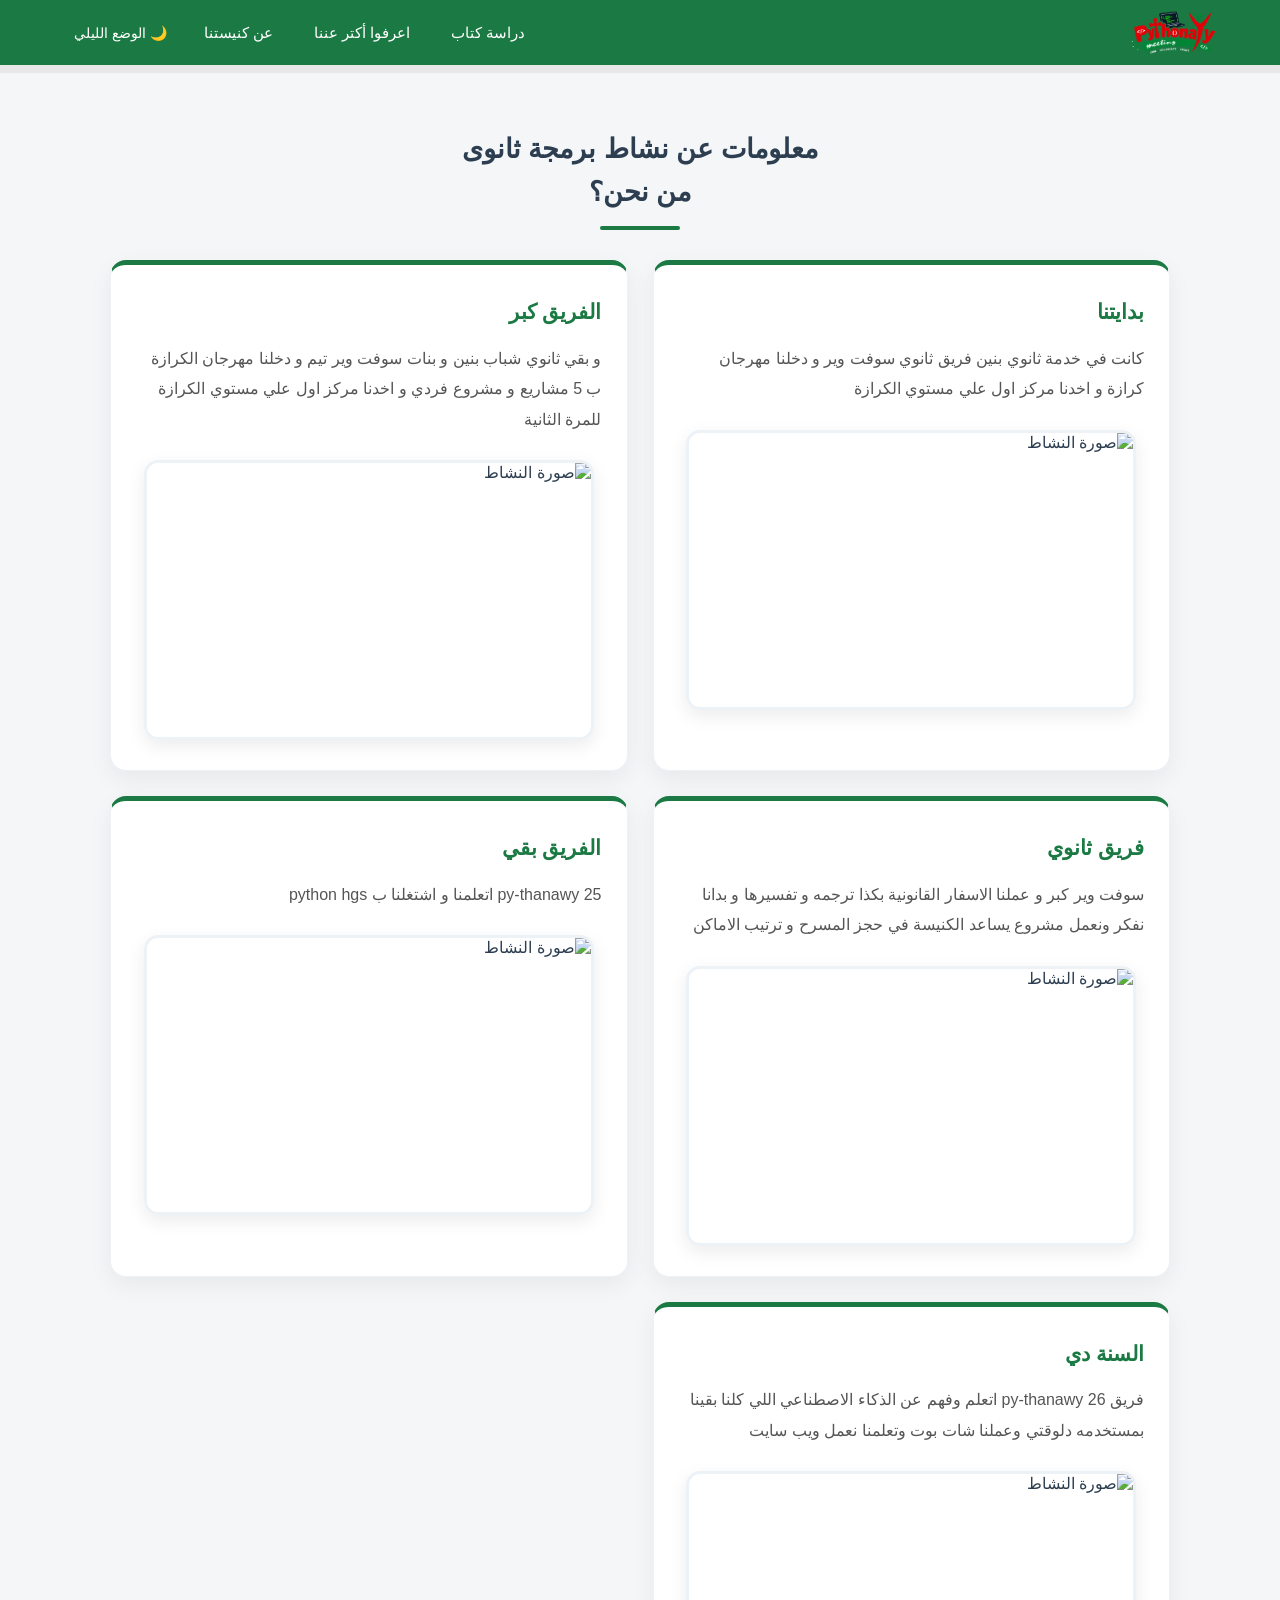
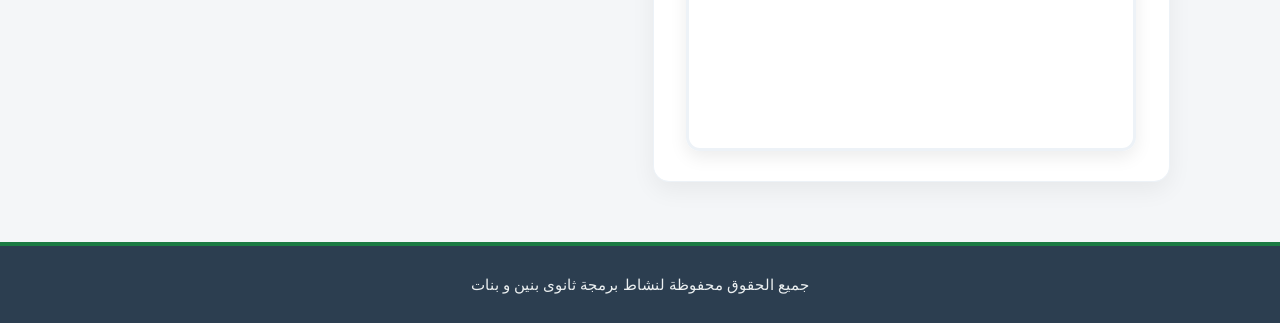
==== commit a7e852e1: "تعديل aboutUS.html" ====
--- a/aboutUS.html
+++ b/aboutUS.html
@@ -1,95 +1,121 @@
-<!DOCTYPE html>
-<html lang="ar" dir="rtl">
-<head>
-    <meta charset="UTF-8">
-    <meta name="viewport" content="width=device-width, initial-scale=1.0">
-    <title>2تي 1</title>
-    <link rel="stylesheet" href="style.css">
-</head>
-<body>
-
-<nav class="navbar">
-
-
-<div class="nav-container">
-
-    <a href="index.html" class="logo">
-        <img
-            src="images/pythonaly_meetings_logo_fixed.svg"
-            class="logoImg"
-            alt="pythanawy26"
-        >
-    </a>
-
-    <button
-        class="menu-toggle"
-        id="menuToggle"
-        aria-label="فتح القائمة"
-        aria-expanded="false"
-    >
-        ☰
-    </button>
-
-    <ul class="nav-links" id="navLinks">
-
-        <li>
-            <a href="mocdma  2THI.html">
-                دراسة كتاب
-            </a>
-        </li>
-
-        <li>
-            <a href="aboutUS.html">
-                اعرفوا أكتر عننا
-            </a>
-        </li>
-
-        <li>
-            <a href="kenestna.html">
-                عن كنيستنا
-            </a>
-        </li>
-
-        <li>
-            <button id="darkmodebtn" aria-pressed="false">
-                🌙 الوضع الليلي
-            </button>
-        </li>
-
-    </ul>
-
-</div>
-</nav>
-
-    <div class="sec-1">
-        <p class="sec1Text">
-            بدايتنا كانت في خدمة ثانوي بنين فريق ثانوي سوفت وير و دخلنا مهرجان كرازة و اخدنا مركز اول علي مستوي الكرازة
-        </p>
-        <img src="images/2022.jpeg" class="sec1Img">
-    </div>
-    <div class="sec-2">
-                <img src="images/2023.jpeg" class="sec2Img">
-
-      <p class="sec1Text">
-        الفريق كبر اكتر و بقي ثانوي شباب  بنين و بنات سوفت وير تيم و دخلنا مهرجان الكرازة ب 5 مشاريع و مشروع فردي و اخدنا مركز اول علي مستوي الكرازة للمرة التانية
-        </p>
-    </div>
-    <div class="sec-1">
-     <p class="sec1Text">فريق ثانوي سوفت وير كبرو عملنا الاسفار القانونية بكذا ترجمه و تفسيرها و بدانا نفكر ونعمل مشروع يساعد الكنيسة في حجز المسرح و ترتيب الاماكن </p>
-     <img src="images/2024.jpeg" class="sec1Img">
-    </div>
-    <div class="sec-2">
-     <img src="images/2025.jpeg" class="sec2Img">
-     <p class="sec1Text"> الفريق بقي py-thanawy 25 اتعلمنا و اشتغلنا ب python hgs </p>
-    </div>
-    <div class="sec-1">
-     <p class="sec1Text"> السنة دي فريق py-thanawy 26 اتعلم وفهم عن الذكاء الاصطناعي اللي كلنا بقينا بنستخدمه دلوقتي وعملنا شات بوت وتعلمنا نعمل ويب سايت </p>
-     <img src="images/" class="sec1Img">
-     
-    </div>
-        <footer class="footer">
-        <p>اكتر اية عاجبتنا في الاصحاح الاول : لأَنَّ اللهَ لَمْ يُعْطِنَا رُوحَ الْفَشَلِ، بَلْ رُوحَ الْقُوَّةِ وَالْمَحَبَّةِ وَالنُّصْحِ. <span>(2تي 1 : 7)</span></p>
-    </footer>
-<script src="script.js"></script>
-</body>
-</html>
+<!DOCTYPE html>
+<html lang="ar" dir="rtl">
+<head>
+    <meta charset="UTF-8">
+    <meta name="viewport" content="width=device-width, initial-scale=1.0">
+    <title> اعرفوا أكتر عنا</title>
+    <link rel="stylesheet" href="style.css">
+</head>
+<body>
+
+ <nav class="navbar">
+   <div class="nav-container">
+
+    <a href="index.html" class="logo">
+        <img
+            src="images/pythonaly_meetings_logo_fixed.svg"
+            alt="pythanawy26"
+        >
+   </a>
+
+    <button
+        class="menu-toggle"
+        id="menuToggle"
+        aria-label="فتح القائمة"
+        aria-expanded="false"
+    >
+        ☰
+    </button>
+
+    <ul class="nav-links" id="navLinks">
+
+        <li>
+            <a href="mocdma  2THI.html">
+                دراسة كتاب
+            </a>
+        </li>
+
+        <li>
+            <a href="aboutUS.html">
+                اعرفوا أكتر عننا
+            </a>
+        </li>
+
+        <li>
+            <a href="kenestna.html">
+                عن كنيستنا
+            </a>
+        </li>
+
+        <li>
+            <button id="darkmodebtn" aria-pressed="false">
+                🌙 الوضع الليلي
+            </button>
+        </li>
+
+    </ul>
+
+   </div>
+   </nav>
+    <section class="church-intro">
+            <h2>معلومات عن نشاط برمجة ثانوى <br> 
+                من نحن؟
+            </h2>
+            <div class="divider"></div>
+    </section>
+   <section class="boxes-container">
+
+            <div class="info-box">
+                <h3><strong> بدايتنا </strong></h3>
+                <p>
+                    كانت في خدمة ثانوي بنين فريق ثانوي سوفت وير و دخلنا مهرجان كرازة و اخدنا مركز اول علي مستوي الكرازة
+                </p>
+                <img src="2022.jpeg" alt="صورة النشاط" class="church-image">
+            </div>
+
+
+            <div class="info-box">
+                <h3><strong> الفريق كبر </strong></h3>
+                <p>
+                    و بقي ثانوي شباب  بنين و بنات سوفت وير تيم و دخلنا مهرجان الكرازة ب 5 مشاريع و مشروع فردي و اخدنا مركز اول علي مستوي الكرازة للمرة الثانية
+                </p>
+                <img src="2023.jpeg" alt="صورة النشاط" class="church-image">
+            </div>
+
+
+            <div class="info-box">
+                <h3><strong>فريق ثانوي  </strong></h3>
+                <p>
+                    سوفت وير كبر و عملنا الاسفار القانونية بكذا ترجمه و تفسيرها و بدانا نفكر ونعمل مشروع يساعد الكنيسة في حجز المسرح و ترتيب الاماكن       
+                </p>
+                <img src="2024.jpeg" alt="صورة النشاط" class="church-image">
+            </div>
+
+
+            <div class="info-box">
+                <h3><strong>الفريق بقي </strong></h3>
+                <p>
+                 py-thanawy 25 اتعلمنا و اشتغلنا ب python hgs
+                </p>
+                <img src="2025.jpeg" alt="صورة النشاط" class="church-image">
+            </div>
+
+
+            <div class="info-box">
+                <h3><strong>السنة دي </strong></h3>
+                <p>
+                 فريق py-thanawy 26 اتعلم وفهم عن الذكاء الاصطناعي اللي كلنا بقينا بمستخدمه دلوقتي وعملنا شات بوت وتعلمنا نعمل ويب سايت 
+                </p>
+                <img src="2026.jpeg" alt="صورة النشاط" class="church-image">
+            </div>
+    </section>
+    <footer class="site-footer">
+        <div class="footer-content">
+            <p>
+              جميع الحقوق محفوظة  لنشاط برمجة ثانوى بنين و بنات 
+            </p>
+        </div>
+    </footer>
+   <script src="script.js"></script>
+</body>
+</html>
